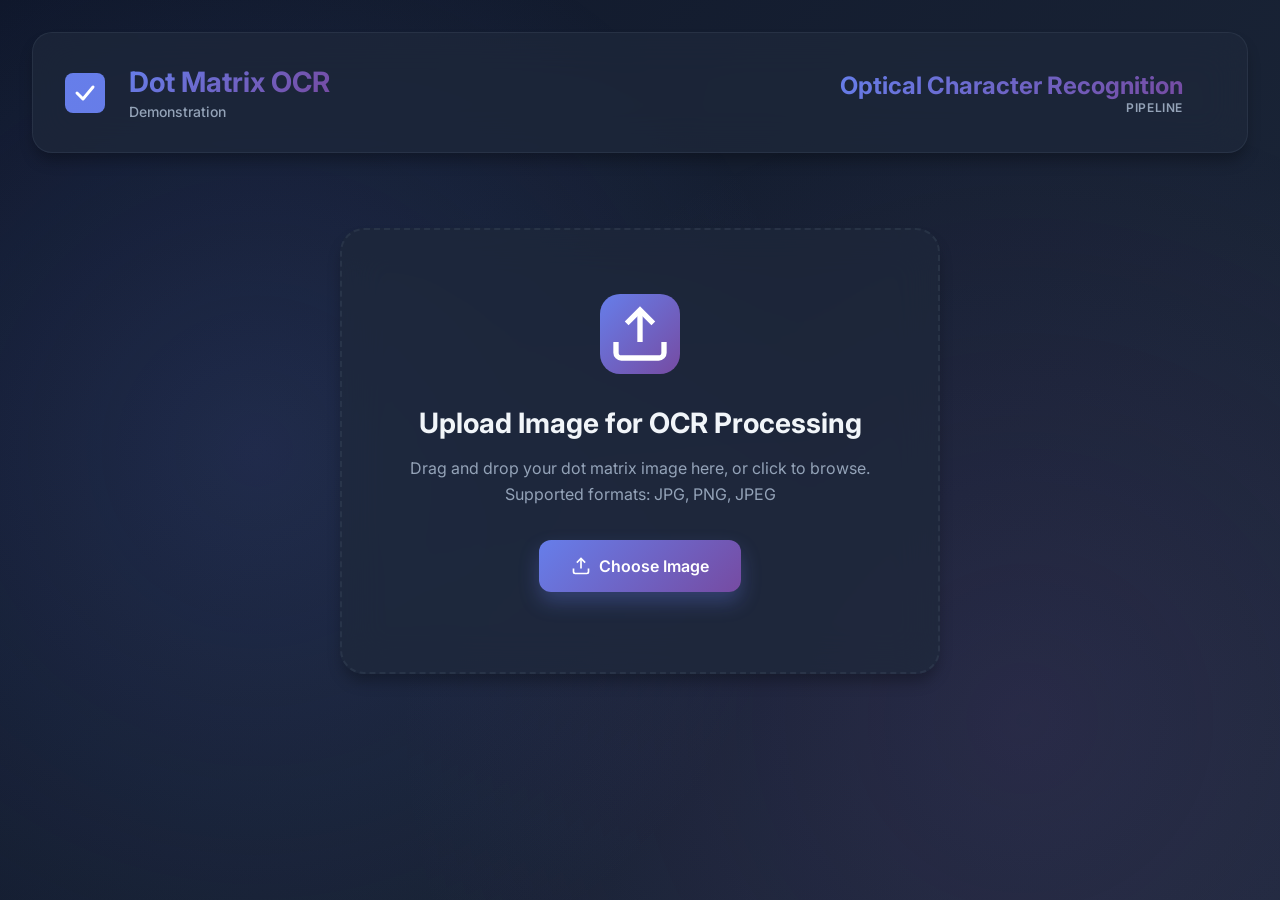
==== frontend/index.html @ a93c734e "ok" ====
<!DOCTYPE html>
<html lang="en">
<head>
    <meta charset="UTF-8">
    <meta name="viewport" content="width=device-width, initial-scale=1.0">
    <title>Dot Matrix OCR Enterprise System</title>
    <link rel="stylesheet" href="styles.css">
    <link href="https://fonts.googleapis.com/css2?family=Inter:wght@300;400;500;600;700&display=swap" rel="stylesheet">
</head>
<body>
    <div class="container">
        <!-- Header -->
        <header class="header">
            <div class="header-content">
                <div class="logo">
                    <svg width="40" height="40" viewBox="0 0 40 40" fill="none" xmlns="http://www.w3.org/2000/svg">
                        <rect width="40" height="40" rx="8" fill="url(#gradient)"/>
                        <path d="M12 20L18 26L28 14" stroke="white" stroke-width="3" stroke-linecap="round" stroke-linejoin="round"/>
                        <defs>
                            <linearGradient id="gradient" x1="0" y1="0" x2="40" y2="40">
                                <stop offset="0%" stop-color="#667eea"/>
                                <stop offset="100%" stop-color="#764ba2"/>
                            </linearGradient>
                        </defs>
                    </svg>
                    <div>
                        <h1>Dot Matrix OCR</h1>
                        <p class="subtitle">Demonstration</p>
                    </div>
                </div>
                <div class="header-stats">
                    <div class="stat">
                        <span class="stat-value">Optical Character Recognition</span>
                        <span class="stat-label">Pipeline</span>
                    </div>
                    <div class="stat">
                    </div>
                </div>
            </div>
        </header>

        <!-- Upload Section -->
        <section class="upload-section" id="uploadSection">
            <div class="upload-card">
                <div class="upload-icon">
                    <svg width="64" height="64" viewBox="0 0 24 24" fill="none" stroke="currentColor" stroke-width="2">
                        <path d="M21 15v4a2 2 0 0 1-2 2H5a2 2 0 0 1-2-2v-4"></path>
                        <polyline points="17 8 12 3 7 8"></polyline>
                        <line x1="12" y1="3" x2="12" y2="15"></line>
                    </svg>
                </div>
                <h2>Upload Image for OCR Processing</h2>
                <p class="upload-description">
                    Drag and drop your dot matrix image here, or click to browse.<br>
                    Supported formats: JPG, PNG, JPEG
                </p>
                <input type="file" id="fileInput" accept="image/*" hidden>
                <button class="btn-primary" id="uploadBtn">
                    <svg width="20" height="20" viewBox="0 0 24 24" fill="none" stroke="currentColor" stroke-width="2">
                        <path d="M21 15v4a2 2 0 0 1-2 2H5a2 2 0 0 1-2-2v-4"></path>
                        <polyline points="17 8 12 3 7 8"></polyline>
                        <line x1="12" y1="3" x2="12" y2="15"></line>
                    </svg>
                    Choose Image
                </button>
                <div class="file-info" id="fileInfo"></div>
            </div>
        </section>

        <!-- Processing Section -->
        <section class="processing-section hidden" id="processingSection">
            <div class="processing-card">
                <div class="processing-spinner">
                    <div class="spinner"></div>
                </div>
                <h2>Processing Your Image</h2>
                <p class="processing-status" id="processingStatus">Initializing OCR pipeline...</p>
                <div class="progress-bar">
                    <div class="progress-fill" id="progressFill"></div>
                </div>
                <p class="progress-text" id="progressText">0%</p>
            </div>
        </section>

        <!-- Results Section -->
        <section class="results-section hidden" id="resultsSection">
            <div class="results-header">
                <h2>Processing Results</h2>
                <button class="btn-secondary" id="newAnalysisBtn">
                    <svg width="20" height="20" viewBox="0 0 24 24" fill="none" stroke="currentColor" stroke-width="2">
                        <polyline points="1 4 1 10 7 10"></polyline>
                        <path d="M3.51 15a9 9 0 1 0 2.13-9.36L1 10"></path>
                    </svg>
                    New Analysis
                </button>
            </div>

            <!-- OCR Result Card -->
            <div class="result-card ocr-result-card">
                <div class="card-header">
                    <h3>
                        <svg width="24" height="24" viewBox="0 0 24 24" fill="none" stroke="currentColor" stroke-width="2">
                            <polyline points="20 6 9 17 4 12"></polyline>
                        </svg>
                        OCR Result
                    </h3>
                    <span class="badge badge-success">Completed</span>
                </div>
                <div class="ocr-output">
                    <div class="ocr-text" id="ocrResult">-</div>
                    <button class="btn-copy" id="copyBtn" title="Copy to clipboard">
                        <svg width="20" height="20" viewBox="0 0 24 24" fill="none" stroke="currentColor" stroke-width="2">
                            <rect x="9" y="9" width="13" height="13" rx="2" ry="2"></rect>
                            <path d="M5 15H4a2 2 0 0 1-2-2V4a2 2 0 0 1 2-2h9a2 2 0 0 1 2 2v1"></path>
                        </svg>
                    </button>
                </div>
            </div>

            <!-- Pipeline Visualization -->
            <div class="pipeline-section">
                <h3 class="section-title">Processing Pipeline</h3>
                <p class="section-description">View each stage of the OCR processing pipeline</p>
                
                <div class="pipeline-grid">
                    <!-- Original Image -->
                    <div class="pipeline-card">
                        <div class="pipeline-header">
                            <span class="pipeline-number">1</span>
                            <h4>Original Image</h4>
                        </div>
                        <div class="image-container">
                            <img id="imgOriginal" alt="Original Image">
                        </div>
                        <p class="pipeline-description">Input image uploaded for processing</p>
                    </div>

                    <!-- Illumination Corrected -->
                    <div class="pipeline-card">
                        <div class="pipeline-header">
                            <span class="pipeline-number">2</span>
                            <h4>Illumination Correction</h4>
                        </div>
                        <div class="image-container">
                            <img id="imgIllumination" alt="Illumination Corrected">
                        </div>
                        <p class="pipeline-description">Normalized brightness across the image</p>
                    </div>

                    <!-- Thresholded -->
                    <div class="pipeline-card">
                        <div class="pipeline-header">
                            <span class="pipeline-number">3</span>
                            <h4>Thresholding</h4>
                        </div>
                        <div class="image-container">
                            <img id="imgThreshold" alt="Thresholded">
                        </div>
                        <p class="pipeline-description">Binary conversion for feature extraction</p>
                    </div>

                    <!-- Clustered -->
                    <div class="pipeline-card">
                        <div class="pipeline-header">
                            <span class="pipeline-number">4</span>
                            <h4>Cluster Detection</h4>
                        </div>
                        <div class="image-container">
                            <img id="imgClustered" alt="Clustered">
                        </div>
                        <p class="pipeline-description">Connected component analysis</p>
                    </div>

                    <!-- DBSCAN -->
                    <div class="pipeline-card">
                        <div class="pipeline-header">
                            <span class="pipeline-number">5</span>
                            <h4>DBSCAN Filtering</h4>
                        </div>
                        <div class="image-container">
                            <img id="imgDbscan" alt="DBSCAN">
                        </div>
                        <p class="pipeline-description">Density-based spatial clustering</p>
                    </div>

                    <!-- Deskewed -->
                    <div class="pipeline-card">
                        <div class="pipeline-header">
                            <span class="pipeline-number">6</span>
                            <h4>Deskewing</h4>
                        </div>
                        <div class="image-container">
                            <img id="imgDeskewed" alt="Deskewed">
                        </div>
                        <p class="pipeline-description">Rotation correction and alignment</p>
                    </div>

                    <!-- Final -->
                    <div class="pipeline-card pipeline-card-featured">
                        <div class="pipeline-header">
                            <span class="pipeline-number">7</span>
                            <h4>Final Processed</h4>
                        </div>
                        <div class="image-container">
                            <img id="imgFinal" alt="Final Processed">
                        </div>
                        <p class="pipeline-description">Optimized image ready for OCR</p>
                    </div>
                </div>
            </div>
        </section>

        <!-- Error Section -->
        <section class="error-section hidden" id="errorSection">
            <div class="error-card">
                <div class="error-icon">
                    <svg width="64" height="64" viewBox="0 0 24 24" fill="none" stroke="currentColor" stroke-width="2">
                        <circle cx="12" cy="12" r="10"></circle>
                        <line x1="12" y1="8" x2="12" y2="12"></line>
                        <line x1="12" y1="16" x2="12.01" y2="16"></line>
                    </svg>
                </div>
                <h2>Processing Error</h2>
                <p class="error-message" id="errorMessage">An error occurred during processing.</p>
                <button class="btn-primary" id="retryBtn">
                    <svg width="20" height="20" viewBox="0 0 24 24" fill="none" stroke="currentColor" stroke-width="2">
                        <polyline points="1 4 1 10 7 10"></polyline>
                        <path d="M3.51 15a9 9 0 1 0 2.13-9.36L1 10"></path>
                    </svg>
                    Try Again
                </button>
            </div>
        </section>
    </div>

    <!-- Toast Notification -->
    <div class="toast hidden" id="toast">
        <svg width="20" height="20" viewBox="0 0 24 24" fill="none" stroke="currentColor" stroke-width="2">
            <polyline points="20 6 9 17 4 12"></polyline>
        </svg>
        <span id="toastMessage">Action completed</span>
    </div>

    <script src="config.js"></script>
    <script src="script.js"></script>
</body>
</html>
---- frontend/styles.css ----
:root {
    --primary: #667eea;
    --primary-dark: #5568d3;
    --secondary: #764ba2;
    --success: #10b981;
    --error: #ef4444;
    --warning: #f59e0b;
    --bg-primary: #0f172a;
    --bg-secondary: #1e293b;
    --bg-card: rgba(30, 41, 59, 0.7);
    --text-primary: #f1f5f9;
    --text-secondary: #94a3b8;
    --border: rgba(148, 163, 184, 0.1);
    --shadow: 0 25px 50px -12px rgba(0, 0, 0, 0.5);
    --shadow-sm: 0 10px 15px -3px rgba(0, 0, 0, 0.3);
}

* {
    margin: 0;
    padding: 0;
    box-sizing: border-box;
}

body {
    font-family: 'Inter', -apple-system, BlinkMacSystemFont, 'Segoe UI', sans-serif;
    background: linear-gradient(135deg, #0f172a 0%, #1e293b 100%);
    color: var(--text-primary);
    min-height: 100vh;
    position: relative;
    overflow-x: hidden;
}

body::before {
    content: '';
    position: fixed;
    top: 0;
    left: 0;
    right: 0;
    bottom: 0;
    background: 
        radial-gradient(circle at 20% 50%, rgba(102, 126, 234, 0.15) 0%, transparent 50%),
        radial-gradient(circle at 80% 80%, rgba(118, 75, 162, 0.15) 0%, transparent 50%);
    pointer-events: none;
    z-index: 0;
}

.container {
    max-width: 1400px;
    margin: 0 auto;
    padding: 2rem;
    position: relative;
    z-index: 1;
}

/* Header */
.header {
    margin-bottom: 3rem;
}

.header-content {
    display: flex;
    justify-content: space-between;
    align-items: center;
    background: var(--bg-card);
    backdrop-filter: blur(20px);
    border: 1px solid var(--border);
    border-radius: 20px;
    padding: 2rem;
    box-shadow: var(--shadow-sm);
}

.logo {
    display: flex;
    align-items: center;
    gap: 1.5rem;
}

.logo h1 {
    font-size: 1.75rem;
    font-weight: 700;
    background: linear-gradient(135deg, var(--primary), var(--secondary));
    -webkit-background-clip: text;
    -webkit-text-fill-color: transparent;
    background-clip: text;
    margin-bottom: 0.25rem;
}

.subtitle {
    font-size: 0.875rem;
    color: var(--text-secondary);
    font-weight: 500;
}

.header-stats {
    display: flex;
    gap: 2rem;
}

.stat {
    display: flex;
    flex-direction: column;
    align-items: flex-end;
}

.stat-value {
    font-size: 1.5rem;
    font-weight: 700;
    background: linear-gradient(135deg, var(--primary), var(--secondary));
    -webkit-background-clip: text;
    -webkit-text-fill-color: transparent;
    background-clip: text;
}

.stat-label {
    font-size: 0.75rem;
    color: var(--text-secondary);
    text-transform: uppercase;
    letter-spacing: 0.05em;
    font-weight: 600;
}

/* Upload Section */
.upload-section {
    display: flex;
    justify-content: center;
    align-items: center;
    min-height: 500px;
}

.upload-card {
    background: var(--bg-card);
    backdrop-filter: blur(20px);
    border: 2px dashed var(--border);
    border-radius: 24px;
    padding: 4rem;
    text-align: center;
    max-width: 600px;
    width: 100%;
    transition: all 0.3s ease;
    box-shadow: var(--shadow-sm);
}

.upload-card:hover {
    border-color: var(--primary);
    transform: translateY(-2px);
    box-shadow: var(--shadow);
}

.upload-icon {
    width: 80px;
    height: 80px;
    margin: 0 auto 2rem;
    background: linear-gradient(135deg, var(--primary), var(--secondary));
    border-radius: 20px;
    display: flex;
    align-items: center;
    justify-content: center;
    color: white;
}

.upload-card h2 {
    font-size: 1.75rem;
    margin-bottom: 1rem;
    font-weight: 700;
}

.upload-description {
    color: var(--text-secondary);
    margin-bottom: 2rem;
    line-height: 1.6;
    font-size: 1rem;
}

/* Buttons */
.btn-primary, .btn-secondary {
    padding: 1rem 2rem;
    border: none;
    border-radius: 12px;
    font-size: 1rem;
    font-weight: 600;
    cursor: pointer;
    transition: all 0.3s ease;
    display: inline-flex;
    align-items: center;
    gap: 0.5rem;
    font-family: inherit;
}

.btn-primary {
    background: linear-gradient(135deg, var(--primary), var(--secondary));
    color: white;
    box-shadow: 0 10px 20px rgba(102, 126, 234, 0.3);
}

.btn-primary:hover {
    transform: translateY(-2px);
    box-shadow: 0 15px 30px rgba(102, 126, 234, 0.4);
}

.btn-secondary {
    background: var(--bg-card);
    color: var(--text-primary);
    border: 1px solid var(--border);
}

.btn-secondary:hover {
    background: var(--bg-secondary);
    border-color: var(--primary);
}

.file-info {
    margin-top: 1rem;
    color: var(--text-secondary);
    font-size: 0.875rem;
}

/* Processing Section */
.processing-section {
    display: flex;
    justify-content: center;
    align-items: center;
    min-height: 500px;
}

.processing-card {
    background: var(--bg-card);
    backdrop-filter: blur(20px);
    border: 1px solid var(--border);
    border-radius: 24px;
    padding: 4rem;
    text-align: center;
    max-width: 500px;
    width: 100%;
    box-shadow: var(--shadow-sm);
}

.processing-spinner {
    margin-bottom: 2rem;
}

.spinner {
    width: 64px;
    height: 64px;
    border: 4px solid var(--border);
    border-top-color: var(--primary);
    border-radius: 50%;
    animation: spin 1s linear infinite;
    margin: 0 auto;
}

@keyframes spin {
    to { transform: rotate(360deg); }
}

.processing-card h2 {
    font-size: 1.75rem;
    margin-bottom: 1rem;
    font-weight: 700;
}

.processing-status {
    color: var(--text-secondary);
    margin-bottom: 2rem;
    font-size: 1rem;
}

.progress-bar {
    width: 100%;
    height: 8px;
    background: var(--bg-secondary);
    border-radius: 4px;
    overflow: hidden;
    margin-bottom: 0.5rem;
}

.progress-fill {
    height: 100%;
    background: linear-gradient(90deg, var(--primary), var(--secondary));
    width: 0%;
    transition: width 0.3s ease;
    border-radius: 4px;
}

.progress-text {
    color: var(--text-secondary);
    font-size: 0.875rem;
    font-weight: 600;
}

/* Results Section */
.results-header {
    display: flex;
    justify-content: space-between;
    align-items: center;
    margin-bottom: 2rem;
}

.results-header h2 {
    font-size: 2rem;
    font-weight: 700;
}

/* Result Cards */
.result-card {
    background: var(--bg-card);
    backdrop-filter: blur(20px);
    border: 1px solid var(--border);
    border-radius: 20px;
    padding: 2rem;
    margin-bottom: 2rem;
    box-shadow: var(--shadow-sm);
}

.card-header {
    display: flex;
    justify-content: space-between;
    align-items: center;
    margin-bottom: 1.5rem;
}

.card-header h3 {
    display: flex;
    align-items: center;
    gap: 0.75rem;
    font-size: 1.25rem;
    font-weight: 700;
}

.badge {
    padding: 0.5rem 1rem;
    border-radius: 8px;
    font-size: 0.75rem;
    font-weight: 600;
    text-transform: uppercase;
    letter-spacing: 0.05em;
}

.badge-success {
    background: rgba(16, 185, 129, 0.1);
    color: var(--success);
    border: 1px solid rgba(16, 185, 129, 0.2);
}

/* OCR Result */
.ocr-result-card {
    background: linear-gradient(135deg, rgba(102, 126, 234, 0.1), rgba(118, 75, 162, 0.1));
    border: 1px solid rgba(102, 126, 234, 0.2);
}

.ocr-output {
    display: flex;
    align-items: center;
    gap: 1rem;
    background: var(--bg-secondary);
    border-radius: 12px;
    padding: 1.5rem;
    border: 1px solid var(--border);
}

.ocr-text {
    flex: 1;
    font-size: 2rem;
    font-weight: 700;
    font-family: 'Courier New', monospace;
    color: var(--primary);
    letter-spacing: 0.1em;
}

.btn-copy {
    background: var(--bg-card);
    border: 1px solid var(--border);
    border-radius: 8px;
    padding: 0.75rem;
    cursor: pointer;
    color: var(--text-secondary);
    transition: all 0.3s ease;
    display: flex;
    align-items: center;
    justify-content: center;
}

.btn-copy:hover {
    background: var(--bg-secondary);
    color: var(--primary);
    border-color: var(--primary);
}

/* Pipeline Section */
.pipeline-section {
    margin-top: 3rem;
}

.section-title {
    font-size: 1.5rem;
    font-weight: 700;
    margin-bottom: 0.5rem;
}

.section-description {
    color: var(--text-secondary);
    margin-bottom: 2rem;
    font-size: 1rem;
}

.pipeline-grid {
    display: grid;
    grid-template-columns: repeat(auto-fit, minmax(300px, 1fr));
    gap: 1.5rem;
}

.pipeline-card {
    background: var(--bg-card);
    backdrop-filter: blur(20px);
    border: 1px solid var(--border);
    border-radius: 16px;
    padding: 1.5rem;
    transition: all 0.3s ease;
    box-shadow: var(--shadow-sm);
}

.pipeline-card:hover {
    transform: translateY(-4px);
    box-shadow: var(--shadow);
    border-color: var(--primary);
}

.pipeline-card-featured {
    grid-column: span 2;
    background: linear-gradient(135deg, rgba(102, 126, 234, 0.1), rgba(118, 75, 162, 0.1));
    border: 1px solid rgba(102, 126, 234, 0.3);
}

.pipeline-header {
    display: flex;
    align-items: center;
    gap: 1rem;
    margin-bottom: 1rem;
}

.pipeline-number {
    width: 36px;
    height: 36px;
    background: linear-gradient(135deg, var(--primary), var(--secondary));
    border-radius: 8px;
    display: flex;
    align-items: center;
    justify-content: center;
    font-weight: 700;
    font-size: 1rem;
    color: white;
}

.pipeline-header h4 {
    font-size: 1rem;
    font-weight: 600;
}

.image-container {
    width: 100%;
    aspect-ratio: 16/9;
    background: var(--bg-secondary);
    border-radius: 12px;
    overflow: hidden;
    margin-bottom: 1rem;
    border: 1px solid var(--border);
}

.image-container img {
    width: 100%;
    height: 100%;
    object-fit: contain;
}

.pipeline-description {
    color: var(--text-secondary);
    font-size: 0.875rem;
    line-height: 1.5;
}

/* Error Section */
.error-section {
    display: flex;
    justify-content: center;
    align-items: center;
    min-height: 500px;
}

.error-card {
    background: var(--bg-card);
    backdrop-filter: blur(20px);
    border: 1px solid rgba(239, 68, 68, 0.2);
    border-radius: 24px;
    padding: 4rem;
    text-align: center;
    max-width: 500px;
    width: 100%;
    box-shadow: var(--shadow-sm);
}

.error-icon {
    width: 80px;
    height: 80px;
    margin: 0 auto 2rem;
    background: rgba(239, 68, 68, 0.1);
    border-radius: 20px;
    display: flex;
    align-items: center;
    justify-content: center;
    color: var(--error);
}

.error-card h2 {
    font-size: 1.75rem;
    margin-bottom: 1rem;
    font-weight: 700;
}

.error-message {
    color: var(--text-secondary);
    margin-bottom: 2rem;
    font-size: 1rem;
}

/* Toast Notification */
.toast {
    position: fixed;
    bottom: 2rem;
    right: 2rem;
    background: var(--bg-card);
    backdrop-filter: blur(20px);
    border: 1px solid var(--border);
    border-radius: 12px;
    padding: 1rem 1.5rem;
    display: flex;
    align-items: center;
    gap: 0.75rem;
    box-shadow: var(--shadow);
    z-index: 1000;
    animation: slideIn 0.3s ease;
    color: var(--success);
}

@keyframes slideIn {
    from {
        transform: translateX(400px);
        opacity: 0;
    }
    to {
        transform: translateX(0);
        opacity: 1;
    }
}

/* Utility Classes */
.hidden {
    display: none !important;
}

/* Responsive Design */
@media (max-width: 768px) {
    .container {
        padding: 1rem;
    }

    .header-content {
        flex-direction: column;
        gap: 1.5rem;
    }

    .header-stats {
        width: 100%;
        justify-content: space-around;
    }

    .upload-card,
    .processing-card,
    .error-card {
        padding: 2rem;
    }

    .pipeline-grid {
        grid-template-columns: 1fr;
    }

    .pipeline-card-featured {
        grid-column: span 1;
    }

    .results-header {
        flex-direction: column;
        gap: 1rem;
        align-items: flex-start;
    }

    .ocr-text {
        font-size: 1.5rem;
    }

    .logo h1 {
        font-size: 1.25rem;
    }

    .stat-value {
        font-size: 1.25rem;
    }
}

@media (max-width: 480px) {
    .upload-card,
    .processing-card,
    .error-card {
        padding: 1.5rem;
    }

    .upload-icon,
    .error-icon {
        width: 60px;
        height: 60px;
    }

    .upload-icon svg,
    .error-icon svg {
        width: 40px;
        height: 40px;
    }

    .ocr-output {
        flex-direction: column;
        align-items: stretch;
    }

    .toast {
        left: 1rem;
        right: 1rem;
        bottom: 1rem;
    }
}
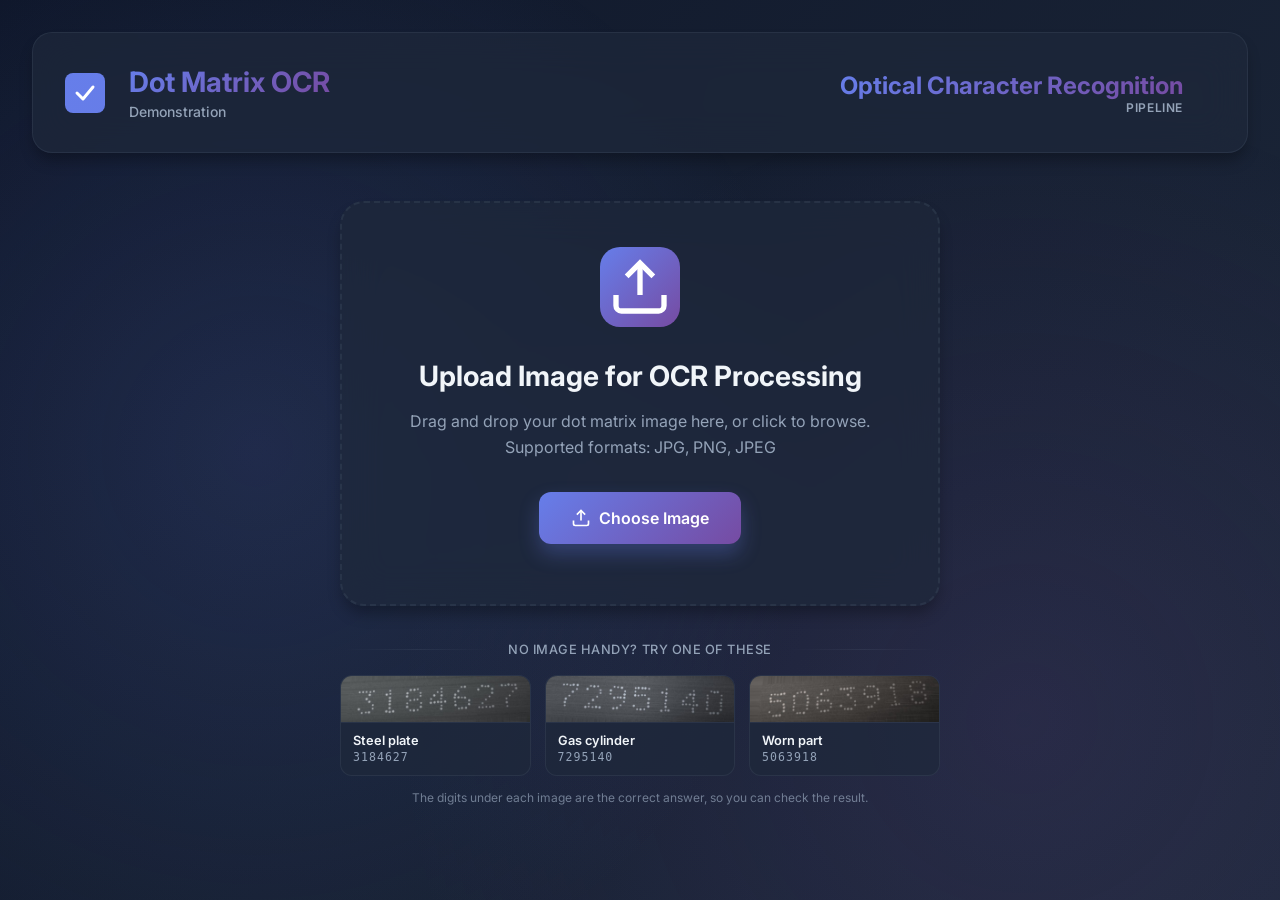
==== commit 44b589a0: "ok" ====
--- a/frontend/index.html
+++ b/frontend/index.html
@@ -4,7 +4,7 @@
     <meta charset="UTF-8">
     <meta name="viewport" content="width=device-width, initial-scale=1.0">
     <title>Dot Matrix OCR Enterprise System</title>
-    <link rel="stylesheet" href="styles.css">
+    <link rel="stylesheet" href="styles.css?v=3">
     <link href="https://fonts.googleapis.com/css2?family=Inter:wght@300;400;500;600;700&display=swap" rel="stylesheet">
 </head>
 <body>
@@ -65,6 +65,36 @@
                 </button>
                 <div class="file-info" id="fileInfo"></div>
             </div>
+
+            <!-- Sample plates, so a visitor with nothing to upload can still
+                 see the pipeline run end to end. -->
+            <div class="samples">
+                <p class="samples-title">No image handy? Try one of these</p>
+                <div class="samples-grid">
+                    <button class="sample-card" data-sample="samples/steel-plate.jpg" data-expected="3184627">
+                        <img src="samples/steel-plate.jpg" alt="Dot-peen digits on a steel plate" loading="lazy" width="827" height="203">
+                        <span class="sample-meta">
+                            <span class="sample-name">Steel plate</span>
+                            <span class="sample-digits">3184627</span>
+                        </span>
+                    </button>
+                    <button class="sample-card" data-sample="samples/gas-cylinder.jpg" data-expected="7295140">
+                        <img src="samples/gas-cylinder.jpg" alt="Dot-peen digits on a curved gas cylinder" loading="lazy" width="827" height="203">
+                        <span class="sample-meta">
+                            <span class="sample-name">Gas cylinder</span>
+                            <span class="sample-digits">7295140</span>
+                        </span>
+                    </button>
+                    <button class="sample-card" data-sample="samples/worn-part.jpg" data-expected="5063918">
+                        <img src="samples/worn-part.jpg" alt="Dot-peen digits on a worn, scratched part" loading="lazy" width="827" height="203">
+                        <span class="sample-meta">
+                            <span class="sample-name">Worn part</span>
+                            <span class="sample-digits">5063918</span>
+                        </span>
+                    </button>
+                </div>
+                <p class="samples-note">The digits under each image are the correct answer, so you can check the result.</p>
+            </div>
         </section>
 
         <!-- Processing Section -->
@@ -108,6 +138,9 @@
                 </div>
                 <div class="ocr-output">
                     <div class="ocr-text" id="ocrResult">-</div>
+                    <!-- Only filled in when a built-in sample was used, since
+                         that is the only time we know the correct answer. -->
+                    <div class="ocr-verdict hidden" id="ocrVerdict"></div>
                     <button class="btn-copy" id="copyBtn" title="Copy to clipboard">
                         <svg width="20" height="20" viewBox="0 0 24 24" fill="none" stroke="currentColor" stroke-width="2">
                             <rect x="9" y="9" width="13" height="13" rx="2" ry="2"></rect>
@@ -241,7 +274,7 @@
         <span id="toastMessage">Action completed</span>
     </div>
 
-    <script src="config.js"></script>
-    <script src="script.js"></script>
+    <script src="config.js?v=3"></script>
+    <script src="script.js?v=3"></script>
 </body>
 </html>
--- a/frontend/styles.css
+++ b/frontend/styles.css
@@ -122,9 +122,10 @@
 /* Upload Section */
 .upload-section {
     display: flex;
+    flex-direction: column;
     justify-content: center;
     align-items: center;
-    min-height: 500px;
+    min-height: 420px;
 }
 
 .upload-card {
@@ -132,7 +133,7 @@
     backdrop-filter: blur(20px);
     border: 2px dashed var(--border);
     border-radius: 24px;
-    padding: 4rem;
+    padding: 2.75rem 3rem;
     text-align: center;
     max-width: 600px;
     width: 100%;
@@ -635,3 +636,154 @@
         bottom: 1rem;
     }
 }
+
+
+/* ---------------------------------------------------------------------------
+   Sample plates
+   Offered under the upload card so a visitor with no photo of their own can
+   still run the pipeline. Width is matched to the upload card above so the two
+   read as one column rather than two loose blocks.
+   --------------------------------------------------------------------------- */
+
+.samples {
+    width: 100%;
+    max-width: 600px;
+    margin-top: 2.25rem;
+}
+
+/* A hairline rule with the label sitting in a gap, so the samples read as a
+   secondary option rather than a competing call to action. */
+.samples-title {
+    display: flex;
+    align-items: center;
+    gap: 0.9rem;
+    margin-bottom: 1.1rem;
+    font-size: 0.8rem;
+    font-weight: 500;
+    letter-spacing: 0.04em;
+    text-transform: uppercase;
+    color: var(--text-secondary);
+    white-space: nowrap;
+}
+
+.samples-title::before,
+.samples-title::after {
+    content: '';
+    flex: 1;
+    height: 1px;
+    background: linear-gradient(90deg, transparent, var(--border), transparent);
+}
+
+.samples-grid {
+    display: grid;
+    grid-template-columns: repeat(3, 1fr);
+    gap: 0.85rem;
+}
+
+.sample-card {
+    position: relative;
+    display: block;
+    padding: 0;
+    overflow: hidden;
+    background: var(--bg-card);
+    border: 1px solid var(--border);
+    border-radius: 12px;
+    cursor: pointer;
+    color: inherit;
+    font: inherit;
+    text-align: left;
+    transition: border-color 0.2s ease, transform 0.2s ease, box-shadow 0.2s ease;
+}
+
+.sample-card:hover,
+.sample-card:focus-visible {
+    border-color: var(--primary);
+    transform: translateY(-3px);
+    box-shadow: 0 12px 24px -12px rgba(102, 126, 234, 0.55);
+    outline: none;
+}
+
+.sample-card img {
+    display: block;
+    width: 100%;
+    height: auto;
+    /* Every sample is the same 827x203, so letting height follow the width
+       keeps the three cards aligned while showing the full number. Cropping to
+       a fixed height cut through the digits, which defeats a preview meant to
+       be read. */
+    aspect-ratio: 827 / 203;
+    object-fit: cover;
+    background: #0b1220;
+    transition: transform 0.35s ease;
+}
+
+.sample-card:hover img {
+    transform: scale(1.03);
+}
+
+.sample-meta {
+    display: flex;
+    flex-direction: column;
+    gap: 0.15rem;
+    padding: 0.6rem 0.75rem 0.7rem;
+    border-top: 1px solid var(--border);
+}
+
+.sample-name {
+    font-size: 0.8rem;
+    font-weight: 600;
+    color: var(--text-primary);
+}
+
+.sample-digits {
+    font-family: 'SF Mono', 'Cascadia Code', Consolas, monospace;
+    font-size: 0.72rem;
+    letter-spacing: 0.09em;
+    color: var(--text-secondary);
+}
+
+/* Clicking a sample kicks off a fetch; dim it so the click registers visually
+   even before the processing view takes over. */
+.sample-card.is-loading {
+    opacity: 0.5;
+    pointer-events: none;
+}
+
+.samples-note {
+    margin-top: 0.85rem;
+    text-align: center;
+    font-size: 0.75rem;
+    color: var(--text-secondary);
+    opacity: 0.7;
+}
+
+/* Verdict shown under the OCR result, samples only */
+.ocr-verdict {
+    width: 100%;
+    margin-top: 0.65rem;
+    font-size: 0.85rem;
+    font-weight: 500;
+}
+
+.ocr-verdict.is-correct { color: var(--success); }
+.ocr-verdict.is-wrong   { color: var(--warning); }
+
+@media (max-width: 768px) {
+    .samples {
+        margin-top: 1.75rem;
+    }
+
+    .samples-grid {
+        grid-template-columns: 1fr;
+        gap: 0.6rem;
+    }
+
+    /* Keep the full-width thumbnail here too. A side-by-side thumb saves
+       height but crops to the middle three digits, which is worse than the
+       space it saves: at 390px wide the 4:1 plate is only ~95px tall anyway. */
+    .sample-meta {
+        flex-direction: row;
+        align-items: baseline;
+        justify-content: space-between;
+    }
+}
